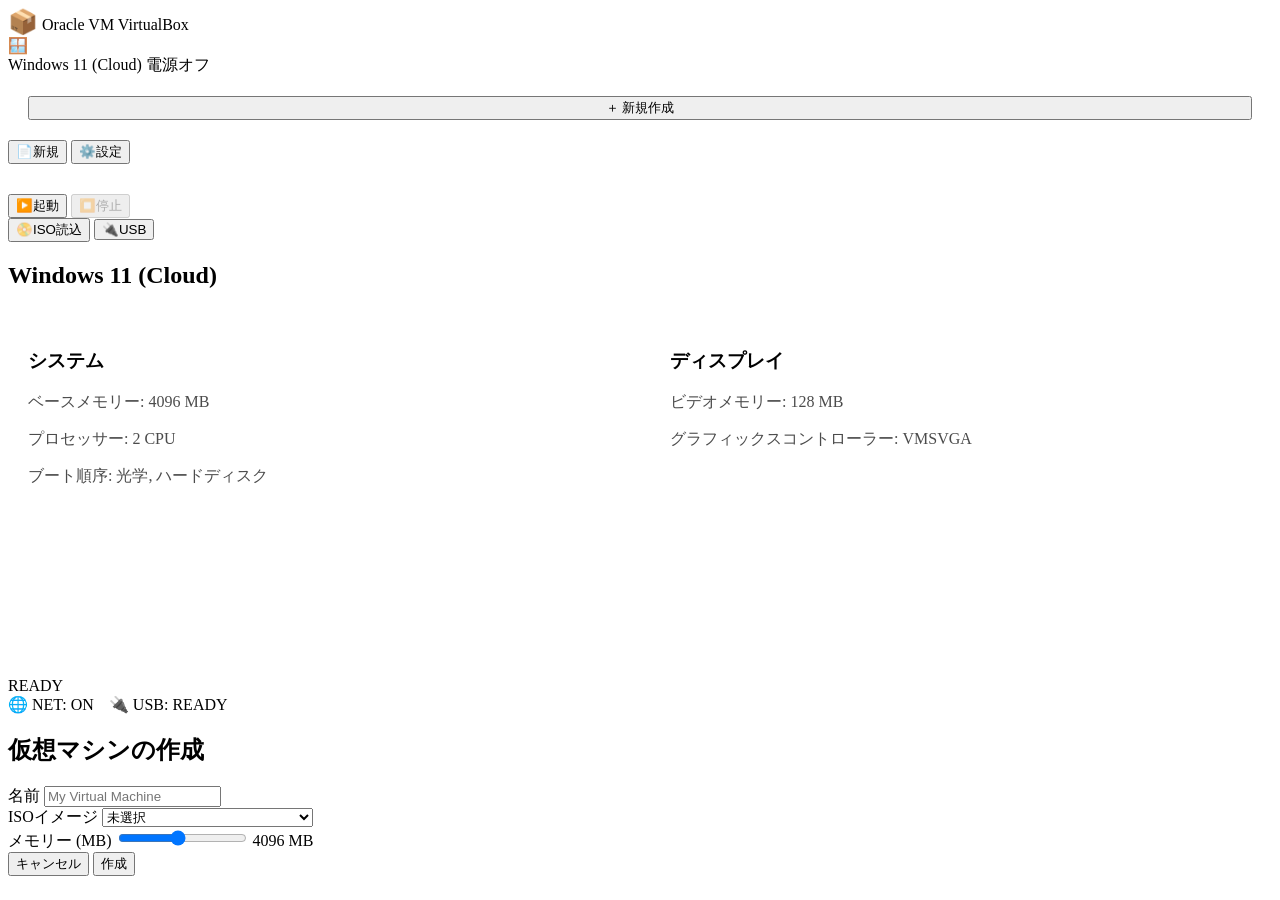
==== vbox.html @ 5a666ce7 "Optimize: Local v86 assets for faster loading" ====
<!DOCTYPE html>
<html lang="ja">
<head>
    <meta charset="UTF-8">
    <meta name="viewport" content="width=device-width, initial-scale=1.0">
    <title>VirtualBox Web Edition</title>
    <link rel="stylesheet" href="vbox.css">
</head>
<body>
    <!-- Sidebar -->
    <aside class="sidebar">
        <div class="sidebar-header">
            <span style="font-size: 24px;">📦</span> Oracle VM VirtualBox
        </div>
        <div class="vm-list" id="vm-list">
            <!-- VMs will be injected here -->
            <div class="vm-item active" onclick="selectVM('win11')">
                <div class="vm-icon">🪟</div>
                <div class="vm-info">
                    <span class="vm-name">Windows 11 (Cloud)</span>
                    <span class="vm-status">電源オフ</span>
                </div>
            </div>
        </div>
        <div style="padding: 20px; border-top: 1px solid var(--border);">
            <button class="btn btn-secondary" style="width: 100%;" onclick="showModal('new-vm-modal')">＋ 新規作成</button>
        </div>
    </aside>

    <!-- Main Content -->
    <main class="main-stage">
        <header class="toolbar">
            <button class="tool-btn" onclick="showModal('new-vm-modal')"><span>📄</span><span>新規</span></button>
            <button class="tool-btn"><span>⚙️</span><span>設定</span></button>
            <div style="width: 1px; height: 30px; background: var(--border);"></div>
            <button class="tool-btn primary" id="start-btn" onclick="startVM()"><span>▶️</span><span>起動</span></button>
            <button class="tool-btn" id="stop-btn" onclick="stopVM()" disabled><span>⏹️</span><span>停止</span></button>
            <div style="flex: 1;"></div>
            <button class="tool-btn" onclick="uploadISO()"><span>📀</span><span>ISO読込</span></button>
            <button class="tool-btn" id="usb-btn" onclick="requestUSB()"><span>🔌</span><span>USB</span></button>
        </header>

        <section class="details-view" id="details-view">
            <div id="vm-details">
                <h1 id="selected-vm-name">Windows 11 (Cloud)</h1>
                <div style="display: grid; grid-template-columns: 1fr 1fr; gap: 20px; margin-top: 20px;">
                    <div style="background: rgba(255,255,255,0.03); padding: 20px; border-radius: 8px;">
                        <h3>システム</h3>
                        <p style="margin-top:10px; opacity:0.7;">ベースメモリー: 4096 MB</p>
                        <p style="opacity:0.7;">プロセッサー: 2 CPU</p>
                        <p style="opacity:0.7;">ブート順序: 光学, ハードディスク</p>
                    </div>
                    <div style="background: rgba(255,255,255,0.03); padding: 20px; border-radius: 8px;">
                        <h3>ディスプレイ</h3>
                        <p style="margin-top:10px; opacity:0.7;">ビデオメモリー: 128 MB</p>
                        <p style="opacity:0.7;">グラフィックスコントローラー: VMSVGA</p>
                    </div>
                </div>
            </div>

            <div class="vm-display-container" id="vm-display-container">
                <canvas id="screen" class="vbox-canvas"></canvas>
            </div>
        </section>

        <footer class="status-bar">
            <span>READY</span>
            <div style="display:flex; gap:15px;">
                <span id="stat-net">🌐 NET: ON</span>
                <span id="stat-usb">🔌 USB: READY</span>
            </div>
        </footer>
    </main>

    <!-- New VM Modal -->
    <div class="modal" id="new-vm-modal">
        <div class="modal-content">
            <h2>仮想マシンの作成</h2>
            <form style="margin-top: 20px;">
                <div>
                    <label>名前</label>
                    <input type="text" id="new-vm-name" placeholder="My Virtual Machine">
                </div>
                <div>
                    <label>ISOイメージ</label>
                    <select id="new-vm-iso">
                        <option value="none">未選択</option>
                        <option value="tiny11">Tiny11 (Optimized Windows 11)</option>
                    </select>
                </div>
                <div>
                    <label>メモリー (MB)</label>
                    <input type="range" min="512" max="8192" step="512" value="4096" oninput="this.nextElementSibling.innerText = this.value + ' MB'">
                    <span>4096 MB</span>
                </div>
                <div class="btn-group">
                    <button type="button" class="btn btn-secondary" onclick="hideModal('new-vm-modal')">キャンセル</button>
                    <button type="button" class="btn btn-primary" onclick="createVM()">作成</button>
                </div>
            </form>
        </div>
    </div>

    <!-- Scripts -->
    <script src="libv86.js"></script>
    <script src="emulator.js"></script>
</body>
</html>
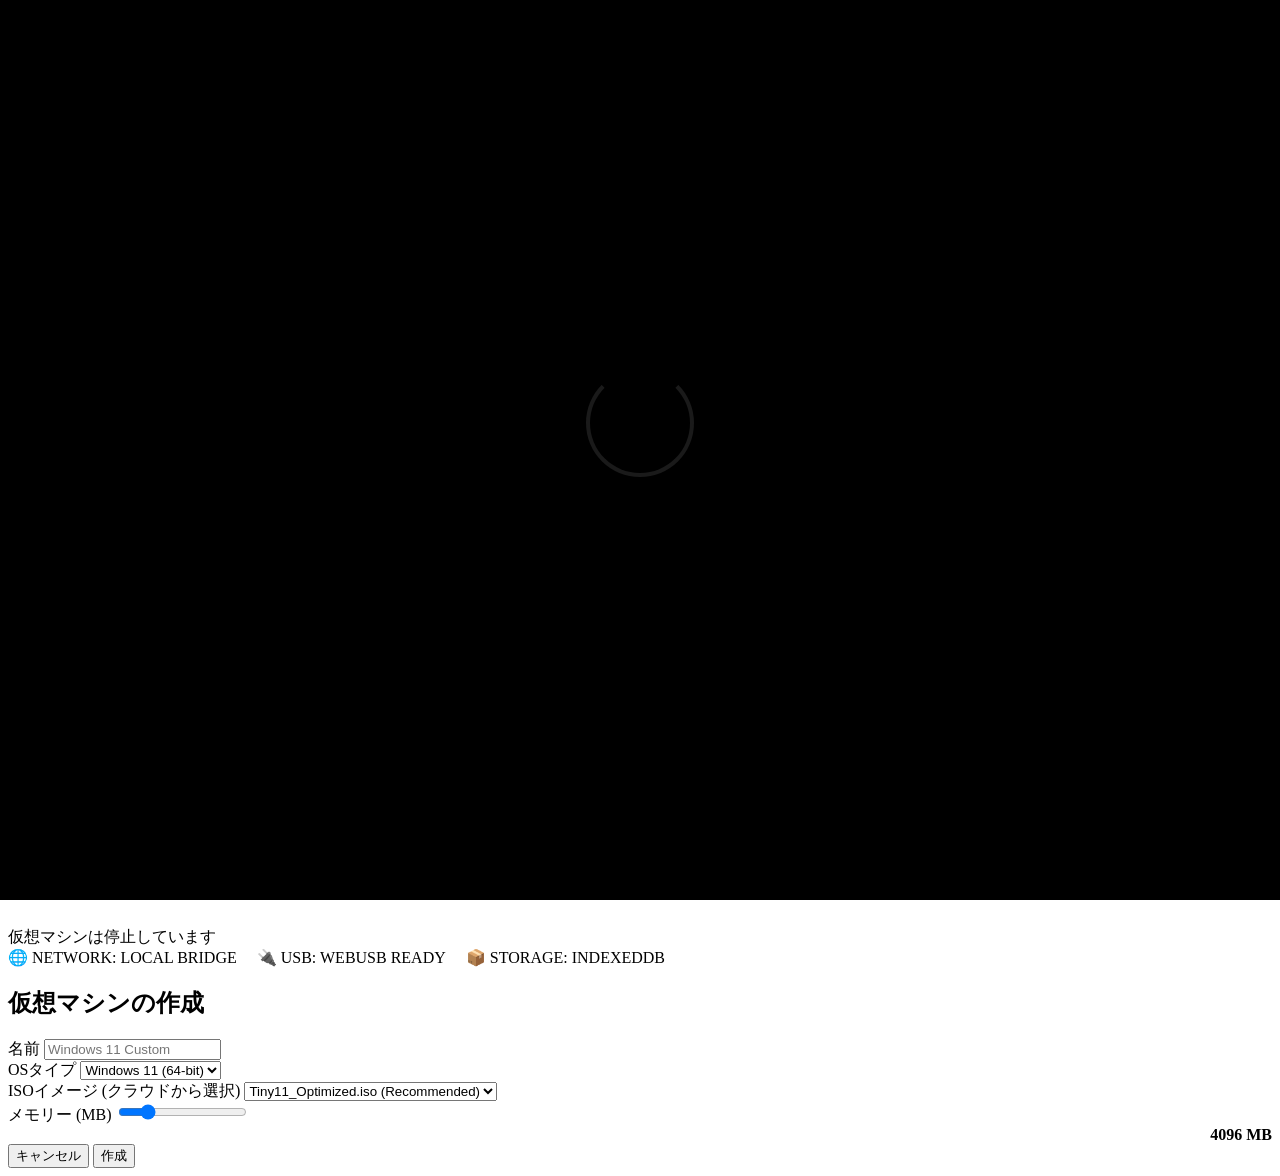
==== commit 9341327d: "Auto-deploy: Fix paths and emulator class name" ====
--- a/vbox.html
+++ b/vbox.html
@@ -3,27 +3,40 @@
 <head>
     <meta charset="UTF-8">
     <meta name="viewport" content="width=device-width, initial-scale=1.0">
-    <title>VirtualBox Web Edition</title>
+    <title>VirtualBox Web - Windows 11 Cloud Edition</title>
     <link rel="stylesheet" href="vbox.css">
+    <!-- Google Fonts -->
+    <link href="https://fonts.googleapis.com/css2?family=Inter:wght@400;500;600&family=Outfit:wght@400;600&display=swap" rel="stylesheet">
 </head>
 <body>
     <!-- Sidebar -->
     <aside class="sidebar">
         <div class="sidebar-header">
-            <span style="font-size: 24px;">📦</span> Oracle VM VirtualBox
+            <span style="font-size: 28px; filter: drop-shadow(0 0 5px rgba(0,120,212,0.5));">📦</span> 
+            <div style="display:flex; flex-direction:column;">
+                <span style="font-size: 1rem; letter-spacing: 0.5px;">VirtualBox</span>
+                <span style="font-size: 0.7rem; color: var(--accent); font-weight: bold;">WEB EDITION</span>
+            </div>
         </div>
+        
         <div class="vm-list" id="vm-list">
-            <!-- VMs will be injected here -->
             <div class="vm-item active" onclick="selectVM('win11')">
                 <div class="vm-icon">🪟</div>
                 <div class="vm-info">
                     <span class="vm-name">Windows 11 (Cloud)</span>
-                    <span class="vm-status">電源オフ</span>
+                    <span class="vm-status" id="vm-status-text">電源オフ</span>
                 </div>
+                <div class="cloud-pulse" style="margin-left: auto; display: none;" id="cloud-sync-indicator"></div>
             </div>
         </div>
-        <div style="padding: 20px; border-top: 1px solid var(--border);">
-            <button class="btn btn-secondary" style="width: 100%;" onclick="showModal('new-vm-modal')">＋ 新規作成</button>
+
+        <div style="padding: 20px; border-top: 1px solid var(--border); display: flex; flex-direction: column; gap: 10px;">
+            <button class="btn btn-secondary" style="width: 100%; display: flex; align-items: center; justify-content: center; gap: 8px;" onclick="showModal('new-vm-modal')">
+                <span>＋</span> 新規作成
+            </button>
+            <div style="font-size: 0.7rem; color: var(--text-dim); text-align: center;">
+                Storage: <span id="cloud-storage-status" style="color: #00ff00;">STANDALONE</span>
+            </div>
         </div>
     </aside>
 
@@ -31,78 +44,123 @@
     <main class="main-stage">
         <header class="toolbar">
             <button class="tool-btn" onclick="showModal('new-vm-modal')"><span>📄</span><span>新規</span></button>
-            <button class="tool-btn"><span>⚙️</span><span>設定</span></button>
-            <div style="width: 1px; height: 30px; background: var(--border);"></div>
+            <button class="tool-btn" onclick="showModal('settings-modal')"><span>⚙️</span><span>設定</span></button>
+            <div style="width: 1px; height: 30px; background: var(--border); margin: 0 10px;"></div>
+            
             <button class="tool-btn primary" id="start-btn" onclick="startVM()"><span>▶️</span><span>起動</span></button>
             <button class="tool-btn" id="stop-btn" onclick="stopVM()" disabled><span>⏹️</span><span>停止</span></button>
+            <button class="tool-btn" id="save-btn" onclick="saveVMState()" disabled><span>💾</span><span>保存</span></button>
+            
             <div style="flex: 1;"></div>
-            <button class="tool-btn" onclick="uploadISO()"><span>📀</span><span>ISO読込</span></button>
+            
+            <div style="display: flex; align-items: center; gap: 15px; background: rgba(0,0,0,0.2); padding: 5px 15px; border-radius: 20px; border: 1px solid var(--border);">
+                <div style="display: flex; flex-direction: column; align-items: flex-end;">
+                    <span style="font-size: 0.6rem; color: var(--text-dim);">SELECTED ISO</span>
+                    <span style="font-size: 0.8rem; font-weight: 500;" id="current-iso-name">Tiny11_Optimized.iso</span>
+                </div>
+                <button class="tool-btn" onclick="uploadISO()" style="padding: 5px;"><span>📀</span></button>
+            </div>
+            
             <button class="tool-btn" id="usb-btn" onclick="requestUSB()"><span>🔌</span><span>USB</span></button>
         </header>
 
-        <section class="details-view" id="details-view">
+        <section class="details-view">
             <div id="vm-details">
-                <h1 id="selected-vm-name">Windows 11 (Cloud)</h1>
-                <div style="display: grid; grid-template-columns: 1fr 1fr; gap: 20px; margin-top: 20px;">
-                    <div style="background: rgba(255,255,255,0.03); padding: 20px; border-radius: 8px;">
-                        <h3>システム</h3>
-                        <p style="margin-top:10px; opacity:0.7;">ベースメモリー: 4096 MB</p>
-                        <p style="opacity:0.7;">プロセッサー: 2 CPU</p>
+                <div style="display: flex; align-items: center; gap: 20px; margin-bottom: 30px;">
+                    <div style="font-size: 64px;">🪟</div>
+                    <div>
+                        <h1 id="selected-vm-name" style="font-size: 2.5rem; font-family: 'Outfit';">Windows 11 (Cloud)</h1>
+                        <p style="color: var(--accent); font-weight: 600;">Microsoft Windows 11 (64-bit)</p>
+                    </div>
+                </div>
+
+                <div style="display: grid; grid-template-columns: repeat(auto-fit, minmax(300px, 1fr)); gap: 20px;">
+                    <div style="background: rgba(255,255,255,0.03); padding: 25px; border-radius: 12px; border: 1px solid var(--border);">
+                        <h3 style="margin-bottom: 15px; display: flex; align-items: center; gap: 10px;"><span>💻</span> システム</h3>
+                        <p style="margin-top:10px; opacity:0.7;">ベースメモリー: <span id="stat-ram">4096 MB</span></p>
+                        <p style="opacity:0.7;">プロセッサー: <span id="stat-cpu">2 CPU</span></p>
                         <p style="opacity:0.7;">ブート順序: 光学, ハードディスク</p>
+                        <p style="opacity:0.7; margin-top: 10px;">仮想化: VT-x/AMD-V, ネストされたページング</p>
                     </div>
-                    <div style="background: rgba(255,255,255,0.03); padding: 20px; border-radius: 8px;">
-                        <h3>ディスプレイ</h3>
+                    <div style="background: rgba(255,255,255,0.03); padding: 25px; border-radius: 12px; border: 1px solid var(--border);">
+                        <h3 style="margin-bottom: 15px; display: flex; align-items: center; gap: 10px;"><span>🖼️</span> ディスプレイ</h3>
                         <p style="margin-top:10px; opacity:0.7;">ビデオメモリー: 128 MB</p>
                         <p style="opacity:0.7;">グラフィックスコントローラー: VMSVGA</p>
+                        <p style="opacity:0.7;">リモートデスクトップ: 無効</p>
+                    </div>
+                    <div style="background: rgba(255,255,255,0.03); padding: 25px; border-radius: 12px; border: 1px solid var(--border);">
+                        <h3 style="margin-bottom: 15px; display: flex; align-items: center; gap: 10px;"><span>☁️</span> クラウド・ストレージ</h3>
+                        <p style="margin-top:10px; opacity:0.7;">ステータス: 同期中</p>
+                        <p style="opacity:0.7;">最終保存: <span id="last-save">2026-04-28 12:00</span></p>
+                        <p style="opacity:0.7;">ストレージ使用量: 12.4 GB / 50 GB</p>
                     </div>
                 </div>
             </div>
 
             <div class="vm-display-container" id="vm-display-container">
                 <canvas id="screen" class="vbox-canvas"></canvas>
-            </div>
+                <div id="boot-loader" style="position: absolute; top: 0; left: 0; width: 100%; height: 100%; background: #000; display: flex; flex-direction: column; align-items: center; justify-content: center; z-index: 5;">
+                    <div style="width: 100px; height: 100px; border: 4px solid rgba(255,255,255,0.1); border-top-color: var(--accent); border-radius: 50%; animation: spin 1s linear infinite;"></div>
+                    <p style="margin-top: 20px; font-weight: 500; letter-spacing: 2px;">LOADING WINDOWS 11...</p>
+                </div>
+            </aside>
         </section>
 
         <footer class="status-bar">
-            <span>READY</span>
-            <div style="display:flex; gap:15px;">
-                <span id="stat-net">🌐 NET: ON</span>
-                <span id="stat-usb">🔌 USB: READY</span>
+            <div style="display:flex; gap:15px; align-items: center;">
+                <span id="stat-text">仮想マシンは停止しています</span>
+            </div>
+            <div style="display:flex; gap:20px;">
+                <span id="stat-net">🌐 NETWORK: LOCAL BRIDGE</span>
+                <span id="stat-usb">🔌 USB: WEBUSB READY</span>
+                <span id="stat-cloud">📦 STORAGE: INDEXEDDB</span>
             </div>
         </footer>
     </main>
 
-    <!-- New VM Modal -->
+    <!-- Modals -->
     <div class="modal" id="new-vm-modal">
         <div class="modal-content">
             <h2>仮想マシンの作成</h2>
-            <form style="margin-top: 20px;">
-                <div>
-                    <label>名前</label>
-                    <input type="text" id="new-vm-name" placeholder="My Virtual Machine">
-                </div>
-                <div>
-                    <label>ISOイメージ</label>
-                    <select id="new-vm-iso">
-                        <option value="none">未選択</option>
-                        <option value="tiny11">Tiny11 (Optimized Windows 11)</option>
-                    </select>
-                </div>
-                <div>
-                    <label>メモリー (MB)</label>
-                    <input type="range" min="512" max="8192" step="512" value="4096" oninput="this.nextElementSibling.innerText = this.value + ' MB'">
-                    <span>4096 MB</span>
-                </div>
-                <div class="btn-group">
-                    <button type="button" class="btn btn-secondary" onclick="hideModal('new-vm-modal')">キャンセル</button>
-                    <button type="button" class="btn btn-primary" onclick="createVM()">作成</button>
-                </div>
-            </form>
+            <div class="form-group">
+                <label>名前</label>
+                <input type="text" id="new-vm-name" placeholder="Windows 11 Custom">
+            </div>
+            <div class="form-group">
+                <label>OSタイプ</label>
+                <select>
+                    <option>Windows 11 (64-bit)</option>
+                    <option>Windows 10 (64-bit)</option>
+                    <option>Linux / Ubuntu</option>
+                </select>
+            </div>
+            <div class="form-group">
+                <label>ISOイメージ (クラウドから選択)</label>
+                <select id="new-vm-iso">
+                    <option value="tiny11">Tiny11_Optimized.iso (Recommended)</option>
+                    <option value="win11_pro">Windows11_Pro_23H2.iso</option>
+                    <option value="custom">カスタムISOをアップロード...</option>
+                </select>
+            </div>
+            <div class="form-group">
+                <label>メモリー (MB)</label>
+                <input type="range" min="1024" max="16384" step="1024" value="4096" oninput="document.getElementById('ram-val').innerText = this.value + ' MB'">
+                <div id="ram-val" style="text-align: right; font-weight: bold;">4096 MB</div>
+            </div>
+            <div class="btn-group">
+                <button class="btn btn-secondary" onclick="hideModal('new-vm-modal')">キャンセル</button>
+                <button class="btn btn-primary" onclick="createVM()">作成</button>
+            </div>
         </div>
     </div>
 
+    <style>
+        @keyframes spin { to { transform: rotate(360deg); } }
+    </style>
+
     <!-- Scripts -->
-    <script src="libv86.js"></script>
+    <!-- Use local libv86 from the repository -->
+    <script src="vbox-web-app/v86/libv86.js"></script>
     <script src="emulator.js"></script>
 </body>
 </html>
